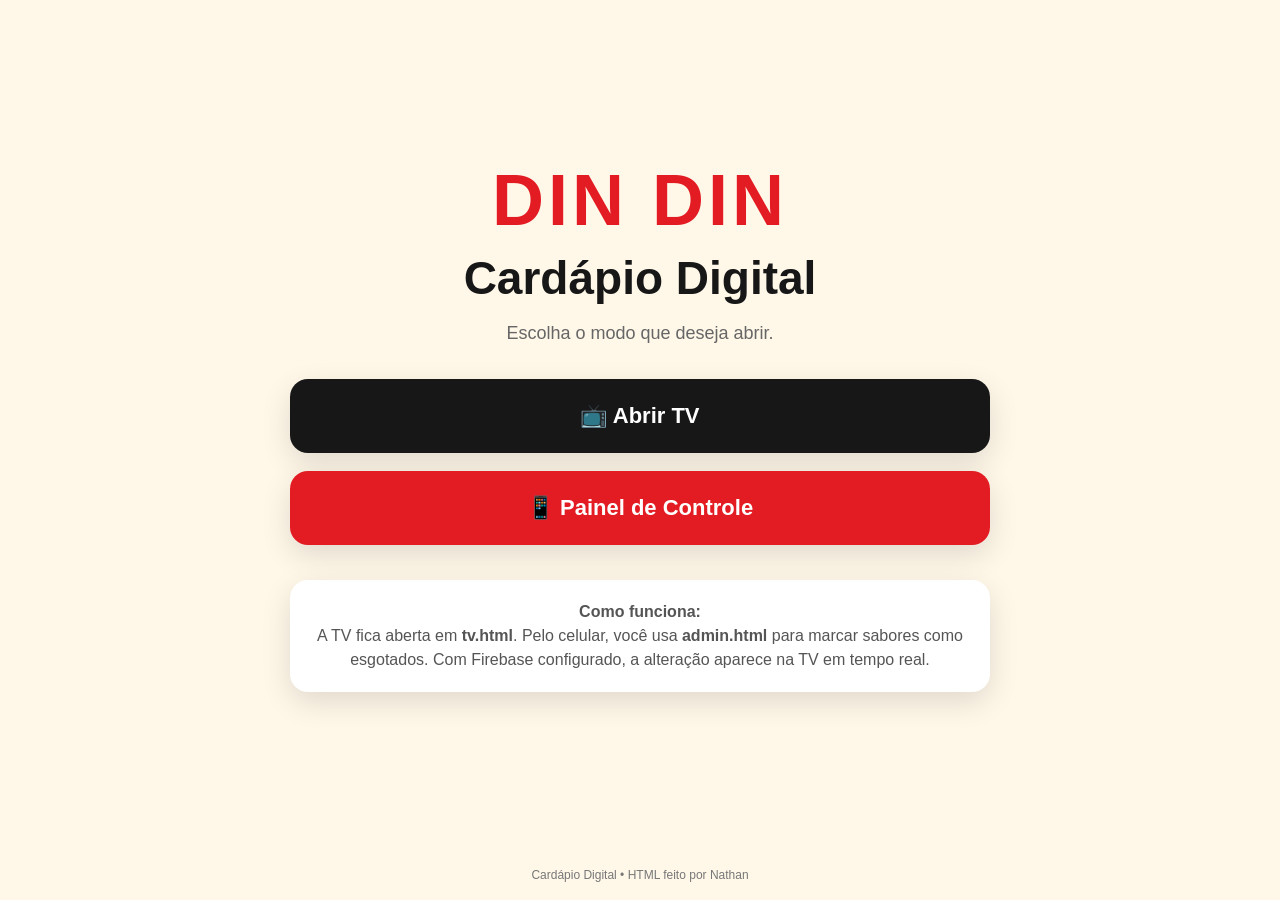
==== index.html @ cbd5fc8a "Adicionar site do cardápio" ====
<!DOCTYPE html>
<html lang="pt-BR">
<head>
  <meta charset="UTF-8">
  <meta name="viewport" content="width=device-width, initial-scale=1.0">
  <title>Cardápio Din Din</title>
  <link rel="stylesheet" href="style.css">
</head>
<body class="home-page">
  <main class="home">
    <div class="brand">DIN DIN</div>
    <h1>Cardápio Digital</h1>
    <p>Escolha o modo que deseja abrir.</p>

    <div class="home-buttons">
      <a class="big-button tv" href="tv.html">📺 Abrir TV</a>
      <a class="big-button admin" href="admin.html">📱 Painel de Controle</a>
    </div>

    <div class="notice">
      <strong>Como funciona:</strong><br>
      A TV fica aberta em <b>tv.html</b>. Pelo celular, você usa <b>admin.html</b> para marcar sabores como esgotados. Com Firebase configurado, a alteração aparece na TV em tempo real.
    </div>
  </main>
  <footer>Cardápio Digital • HTML feito por Nathan</footer>
</body>
</html>
---- style.css ----
* {
  box-sizing: border-box;
}

:root {
  --red: #e31b23;
  --dark: #171717;
  --cream: #fff8e9;
  --green: #16833a;
  --shadow: 0 10px 30px rgba(0,0,0,.12);
}

html, body {
  margin: 0;
  min-height: 100%;
  font-family: Arial, Helvetica, sans-serif;
  background: var(--cream);
  color: var(--dark);
}

button, a {
  -webkit-tap-highlight-color: transparent;
}

body {
  min-height: 100vh;
}

footer {
  text-align: center;
  padding: 18px;
  font-size: 12px;
  color: #777;
}

.home-page {
  display: flex;
  flex-direction: column;
  min-height: 100vh;
}

.home {
  width: min(700px, 92%);
  margin: auto;
  text-align: center;
  padding: 40px 0;
}

.brand, .mini-brand {
  font-weight: 900;
  letter-spacing: 4px;
  color: var(--red);
}

.brand {
  font-size: clamp(38px, 9vw, 72px);
}

.home h1 {
  margin: 10px 0 8px;
  font-size: clamp(28px, 6vw, 46px);
}

.home p {
  color: #666;
  font-size: 18px;
}

.home-buttons {
  display: grid;
  gap: 18px;
  margin: 35px 0;
}

.big-button, .small-button {
  display: block;
  text-decoration: none;
  border-radius: 18px;
  font-weight: 800;
  color: white;
  box-shadow: var(--shadow);
}

.big-button {
  padding: 24px;
  font-size: 22px;
}

.big-button.tv {
  background: #171717;
}

.big-button.admin {
  background: var(--red);
}

.notice, .help-box {
  background: white;
  padding: 20px;
  border-radius: 18px;
  box-shadow: var(--shadow);
  line-height: 1.5;
  color: #555;
}

.tv-page {
  background:
    radial-gradient(circle at 10% 10%, #fff 0, transparent 25%),
    linear-gradient(135deg, #fff8e9, #ffe6bd);
  padding: 1.4vw 2vw 0;
  overflow-x: hidden;
}

.tv-header {
  display: flex;
  justify-content: space-between;
  align-items: center;
  gap: 20px;
  max-width: 1500px;
  margin: auto;
  padding: 12px 0 18px;
}

.tv-header h1 {
  margin: 4px 0 0;
  font-size: clamp(25px, 4vw, 54px);
}

.mini-brand {
  font-size: clamp(14px, 1.5vw, 22px);
}

.price {
  background: var(--red);
  color: white;
  padding: 12px 22px;
  border-radius: 999px;
  font-size: clamp(20px, 2.5vw, 38px);
  font-weight: 900;
  white-space: nowrap;
}

.connection {
  width: fit-content;
  margin: 0 auto 14px;
  padding: 6px 12px;
  border-radius: 999px;
  background: #eee;
  color: #666;
  font-size: 12px;
}

.connection.live {
  background: #dff7e6;
  color: var(--green);
}

.connection.error {
  background: #ffe1e1;
  color: #a00;
}

.menu-grid {
  max-width: 1500px;
  margin: auto;
  display: grid;
  grid-template-columns: repeat(4, 1fr);
  gap: clamp(8px, 1.1vw, 18px);
}

.flavor-card {
  position: relative;
  min-height: clamp(120px, 15vw, 220px);
  overflow: hidden;
  background: rgba(255,255,255,.9);
  border: 3px solid rgba(255,255,255,.95);
  border-radius: 22px;
  box-shadow: var(--shadow);
  display: flex;
  flex-direction: column;
  align-items: center;
  justify-content: center;
  text-align: center;
  padding: 12px;
  transition: .2s;
}

.flavor-icon {
  font-size: clamp(38px, 5vw, 72px);
  line-height: 1;
  margin-bottom: 10px;
}

.flavor-name {
  font-weight: 900;
  font-size: clamp(16px, 2vw, 29px);
}

.flavor-price {
  margin-top: 6px;
  color: var(--red);
  font-weight: 900;
  font-size: clamp(14px, 1.6vw, 23px);
}

.sold-overlay {
  position: absolute;
  inset: 0;
  background: rgba(20,20,20,.78);
  color: white;
  display: flex;
  flex-direction: column;
  align-items: center;
  justify-content: center;
  z-index: 3;
  transform: rotate(0deg);
}

.sold-overlay .x {
  font-size: clamp(55px, 8vw, 120px);
  line-height: .8;
  font-weight: 900;
  color: #ff3131;
}

.sold-overlay span:last-child {
  margin-top: 15px;
  font-size: clamp(15px, 2vw, 28px);
  font-weight: 900;
  letter-spacing: 2px;
}

.tv-footer {
  max-width: 1500px;
  margin: 14px auto 0;
  padding: 10px 0 16px;
  display: flex;
  justify-content: space-between;
  color: #777;
  font-size: 12px;
}

.admin-page {
  background: #f5f5f5;
}

.admin-shell {
  width: min(950px, 94%);
  margin: auto;
  padding: 25px 0 35px;
}

.admin-top {
  display: flex;
  justify-content: space-between;
  align-items: center;
  gap: 20px;
}

.admin-top h1 {
  margin: 4px 0;
  font-size: clamp(28px, 5vw, 46px);
}

.admin-top p {
  color: #666;
}

.small-button {
  background: #171717;
  padding: 14px 18px;
  white-space: nowrap;
}

.admin-actions {
  display: grid;
  grid-template-columns: repeat(3, 1fr);
  gap: 10px;
  margin: 20px 0;
}

.action {
  border: 0;
  border-radius: 14px;
  padding: 16px 10px;
  font-weight: 900;
  cursor: pointer;
  font-size: 14px;
}

.action.available {
  background: #dff7e6;
  color: #12662e;
}

.action.soldout {
  background: #ffe0e0;
  color: #9b1515;
}

.action.neutral {
  background: #e7e7e7;
  color: #444;
}

.admin-list {
  display: grid;
  grid-template-columns: repeat(2, 1fr);
  gap: 10px;
}

.admin-item {
  border: 0;
  border-radius: 15px;
  background: white;
  box-shadow: 0 4px 15px rgba(0,0,0,.07);
  padding: 14px;
  display: grid;
  grid-template-columns: 45px 1fr auto 30px;
  align-items: center;
  gap: 10px;
  cursor: pointer;
  text-align: left;
}

.admin-icon {
  font-size: 30px;
}

.admin-name {
  font-weight: 800;
}

.admin-status {
  font-size: 11px;
  font-weight: 900;
}

.is-available .admin-status {
  color: var(--green);
}

.is-sold .admin-status {
  color: #c71919;
}

.admin-check {
  font-size: 20px;
  font-weight: 900;
}

.is-available .admin-check {
  color: var(--green);
}

.is-sold .admin-check {
  color: #d21c1c;
}

.help-box {
  margin-top: 20px;
}

.help-box h2 {
  margin-top: 0;
  font-size: 20px;
}

@media (max-width: 800px) {
  .menu-grid {
    grid-template-columns: repeat(3, 1fr);
  }

  .tv-page {
    padding: 12px;
  }

  .tv-header {
    padding-top: 4px;
  }

  .admin-list {
    grid-template-columns: 1fr;
  }
}

@media (max-width: 520px) {
  .menu-grid {
    grid-template-columns: repeat(2, 1fr);
  }

  .flavor-card {
    min-height: 135px;
  }

  .admin-actions {
    grid-template-columns: 1fr;
  }

  .admin-top {
    align-items: flex-start;
  }

  .small-button {
    padding: 10px;
    font-size: 13px;
  }
}
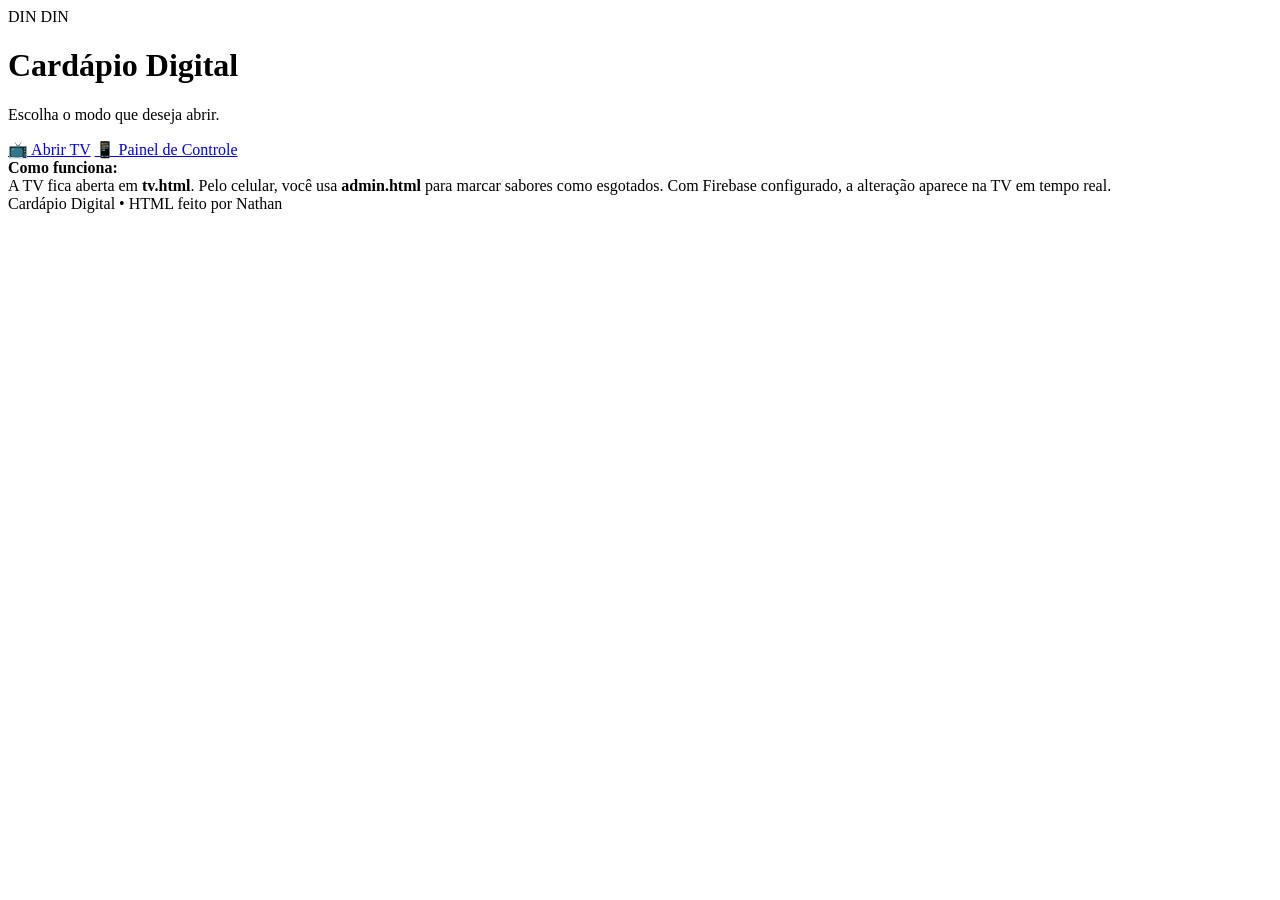
==== commit f73fadeb: "Rename index (1).html to index.html" ====
--- a/index.html
+++ b/index.html
@@ -24,4 +24,4 @@
   </main>
   <footer>Cardápio Digital • HTML feito por Nathan</footer>
 </body>
-</html>+</html>
